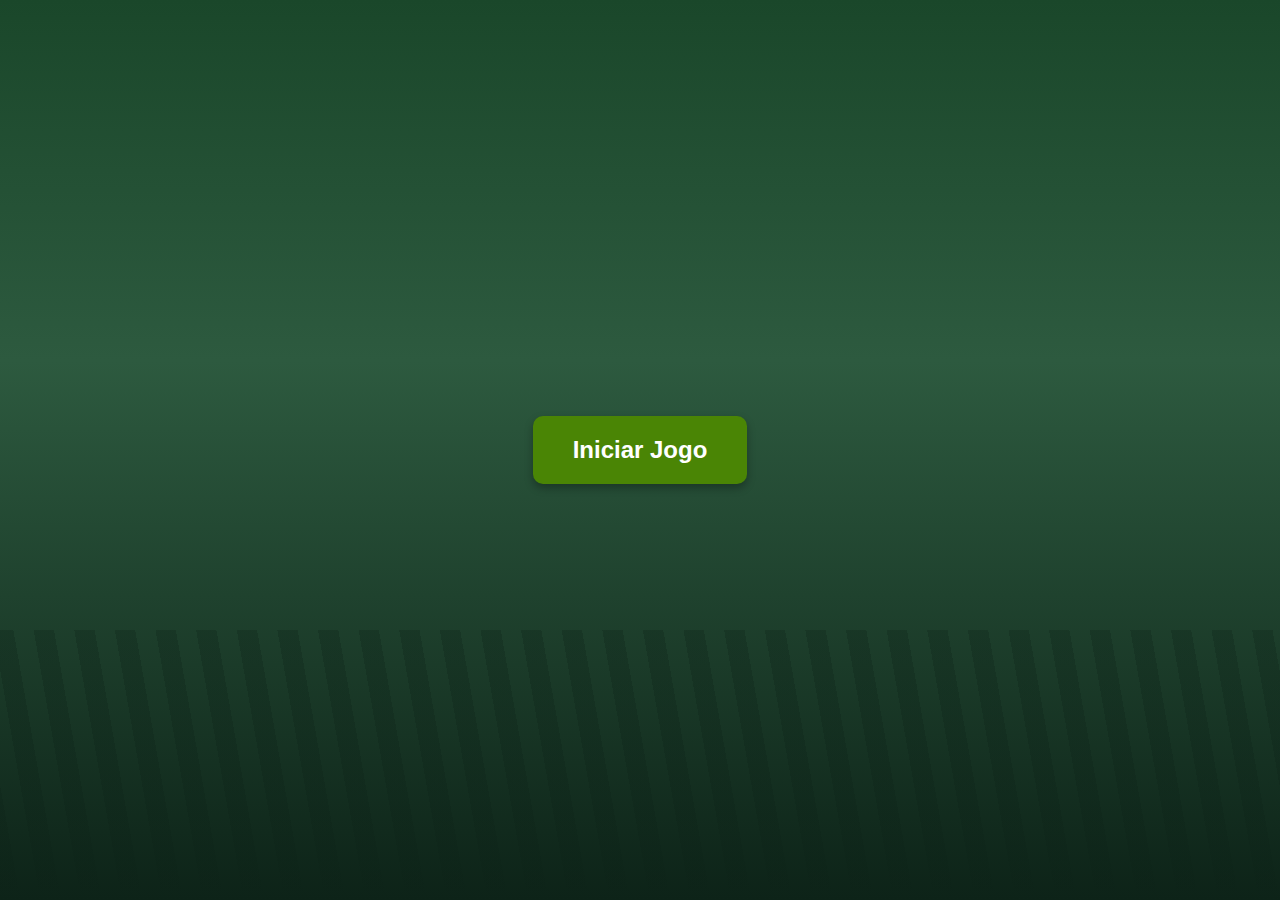
==== index.html @ c2822ecc "feat: init project" ====
<!DOCTYPE html>
<html lang="pt-BR">
  <head>
    <meta charset="UTF-8" />
    <meta name="viewport" content="width=device-width, initial-scale=1.0" />
    <title>RPG Game - Seleção de Personagens</title>
    <link rel="stylesheet" href="styles.css" />
  </head>
  <body>
    <div class="game-container">
      <button id="startButton" class="start-button">Iniciar Jogo</button>

      <div id="characterSelection" class="character-selection">
        <h1 class="selection-title">Escolha Seus Heróis</h1>

        <!-- Grid de personagens -->
        <div id="allCharacters" class="characters-grid">
          <!-- Cards serão adicionados dinamicamente -->
        </div>

        <!-- Barra de seleção do time -->
        <div class="team-selection">
          <div id="selectedTeam" class="selected-team">
            <!-- Slots serão criados dinamicamente -->
          </div>
          <button id="confirmTeam" class="confirm-team" disabled>
            Confirmar Time
          </button>
        </div>
      </div>
    </div>
    <script src="game.js"></script>
  </body>
</html>
---- styles.css ----
* {
  margin: 0;
  padding: 0;
  box-sizing: border-box;
}

body {
  width: 100vw;
  height: 100vh;
  overflow: hidden;
  font-family: "Arial", sans-serif;
}

.game-container {
  width: 100%;
  height: 100%;
  background: linear-gradient(180deg, #1a472a 0%, #2d5a3f 40%, #0d2318 100%);
  position: relative;
  display: flex;
  justify-content: center;
  align-items: center;
}

/* Adiciona elementos decorativos da floresta usando pseudo-elementos */
.game-container::before {
  content: "";
  position: absolute;
  bottom: 0;
  left: 0;
  right: 0;
  height: 30%;
  background: repeating-linear-gradient(
    80deg,
    #0d2318 0px,
    #0d2318 20px,
    transparent 20px,
    transparent 40px
  );
  opacity: 0.3;
}

.start-button {
  padding: 20px 40px;
  font-size: 24px;
  font-weight: bold;
  color: #ffffff;
  background-color: #4a8505;
  border: none;
  border-radius: 10px;
  cursor: pointer;
  box-shadow: 0 4px 8px rgba(0, 0, 0, 0.3);
  transition: transform 0.2s, box-shadow 0.2s;
  z-index: 1;
}

.start-button:hover {
  transform: translateY(-2px);
  box-shadow: 0 6px 12px rgba(0, 0, 0, 0.4);
  background-color: #5aa006;
}

.start-button:active {
  transform: translateY(1px);
  box-shadow: 0 2px 4px rgba(0, 0, 0, 0.2);
}

/* Character Selection Screen */
.character-selection {
  display: none;
  position: absolute;
  top: 0;
  left: 0;
  width: 100%;
  height: 100%;
  background: rgba(0, 0, 0, 0.9);
  color: white;
  padding: 20px;
  padding-bottom: 200px;
  overflow-y: auto;
  z-index: 100;
}

.character-selection.active {
  display: block;
}

.selection-title {
  text-align: center;
  font-size: 2em;
  margin-bottom: 20px;
  color: #ffd700;
}

.class-category,
.category-title,
.characters-container {
  display: none;
}

.characters-grid {
  display: grid;
  grid-template-columns: repeat(auto-fill, minmax(300px, 1fr));
  gap: 25px;
  padding: 15px;
  margin: 0 auto;
  max-width: 1600px;
  position: relative;
  z-index: 101;
  padding-bottom: 180px; /* Espaço para a barra de time */
}

.character-card {
  background: rgba(255, 255, 255, 0.1);
  border-radius: 15px;
  padding: 20px;
  cursor: pointer;
  transition: all 0.3s ease;
  display: flex;
  flex-direction: column;
  gap: 12px;
  min-height: 500px;
  height: auto;
  aspect-ratio: auto;
  position: relative;
  overflow: visible;
  z-index: 101;
}

.character-card::before {
  content: "";
  position: absolute;
  top: 0;
  left: 0;
  right: 0;
  bottom: 0;
  background: radial-gradient(
    circle at center,
    transparent 0%,
    rgba(0, 0, 0, 0.3) 100%
  );
  pointer-events: none;
}

.character-card:hover {
  background: rgba(255, 255, 255, 0.15);
  transform: translateY(-5px) scale(1.02);
  box-shadow: 0 5px 15px rgba(0, 0, 0, 0.3);
}

.character-card.selected {
  border: 3px solid #ffd700;
  background: rgba(255, 215, 0, 0.15);
  transform: scale(1.02);
}

.character-name {
  font-size: 1.4em;
  margin: 0;
  color: #ffd700;
  text-align: center;
  text-shadow: 0 2px 4px rgba(0, 0, 0, 0.5);
}

.character-emoji {
  font-size: 2.5em;
  margin: 0;
  text-align: center;
  text-shadow: 0 2px 4px rgba(0, 0, 0, 0.5);
}

.character-description {
  font-size: 0.9em;
  color: #ccc;
  margin: 0;
  text-align: center;
  border-bottom: 1px solid rgba(255, 215, 0, 0.3);
  padding-bottom: 10px;
  flex-shrink: 0;
}

.character-stats {
  font-size: 0.9em;
  color: #98fb98;
  background: rgba(0, 0, 0, 0.3);
  padding: 15px;
  border-radius: 10px;
  display: flex;
  flex-direction: column;
  gap: 8px;
  flex-shrink: 0;
  position: relative;
  z-index: 1;
}

.stat-row {
  display: flex;
  align-items: center;
  gap: 10px;
}

.stat-icon {
  width: 24px;
  text-align: center;
  color: #ffd700;
  font-size: 1.1em;
}

.stat-bar-container {
  flex-grow: 1;
  height: 14px;
  background: rgba(0, 0, 0, 0.4);
  border-radius: 7px;
  overflow: hidden;
  position: relative;
  border: 1px solid rgba(255, 255, 255, 0.1);
}

.stat-bar {
  height: 100%;
  border-radius: 6px;
  transition: width 0.3s ease;
}

.stat-value {
  position: absolute;
  right: 4px;
  top: 50%;
  transform: translateY(-50%);
  font-size: 0.8em;
  color: white;
  text-shadow: 1px 1px 1px rgba(0, 0, 0, 0.5);
}

.hp-bar {
  background: linear-gradient(to right, #ff4444, #ff6b6b);
}

.mana-bar {
  background: linear-gradient(to right, #4444ff, #6b6bff);
}

.attack-bar {
  background: linear-gradient(to right, #ff8800, #ffaa00);
}

.defense-bar {
  background: linear-gradient(to right, #44ff44, #6bff6b);
}

.character-abilities {
  font-size: 0.85em;
  color: #87ceeb;
  background: rgba(0, 0, 0, 0.3);
  padding: 12px;
  border-radius: 10px;
  margin-top: auto;
  flex-shrink: 0;
}

.character-abilities strong {
  color: #ffd700;
  display: block;
  margin-bottom: 4px;
}

.character-abilities div {
  margin-bottom: 8px;
  line-height: 1.4;
}

.team-selection {
  position: fixed;
  bottom: 0;
  left: 0;
  width: 100%;
  background: linear-gradient(
    to bottom,
    transparent,
    rgba(0, 0, 0, 0.95) 10%,
    rgba(0, 0, 0, 0.98)
  );
  padding: 20px;
  border-top: 2px solid #ffd700;
  display: flex;
  flex-direction: column;
  align-items: center;
  gap: 15px;
  z-index: 1000;
  min-height: 180px;
}

.selected-team {
  display: flex;
  gap: 15px;
  margin-bottom: 10px;
  justify-content: center;
  flex-wrap: wrap;
  max-width: 800px;
  position: relative;
  z-index: 1001;
}

.team-slot {
  width: 80px;
  height: 80px;
  border: 2px dashed #ffd700;
  border-radius: 10px;
  display: flex;
  align-items: center;
  justify-content: center;
  background: rgba(255, 255, 255, 0.1);
  position: relative;
  transition: all 0.3s ease;
  z-index: 1002;
}

.team-slot.filled {
  border-style: solid;
  background: rgba(255, 215, 0, 0.15);
}

.team-slot .character-emoji {
  font-size: 2em;
  margin: 0;
}

.team-slot .remove-character {
  position: absolute;
  top: -8px;
  right: -8px;
  width: 20px;
  height: 20px;
  background: #ff4444;
  border: none;
  border-radius: 50%;
  color: white;
  font-size: 12px;
  display: flex;
  align-items: center;
  justify-content: center;
  cursor: pointer;
  opacity: 0;
  transition: opacity 0.3s ease;
  z-index: 1003;
}

.team-slot:hover .remove-character {
  opacity: 1;
}

.team-slot .slot-number {
  position: absolute;
  bottom: 5px;
  right: 5px;
  font-size: 12px;
  color: #ffd700;
}

.confirm-team {
  padding: 12px 30px;
  background: #4a8505;
  color: white;
  border: none;
  border-radius: 8px;
  cursor: pointer;
  font-size: 1.2em;
  transition: all 0.3s ease;
  font-weight: bold;
  text-transform: uppercase;
  letter-spacing: 1px;
  box-shadow: 0 4px 8px rgba(0, 0, 0, 0.2);
  position: relative;
  z-index: 1001;
}

.confirm-team:hover {
  background: #5aa006;
  transform: translateY(-2px);
  box-shadow: 0 6px 12px rgba(0, 0, 0, 0.3);
}

.confirm-team:disabled {
  background: #666;
  cursor: not-allowed;
  transform: none;
  box-shadow: none;
}

/* Estilos para o tooltip */
.tooltip {
  position: relative;
  display: inline-block;
  cursor: help;
  z-index: 10;
}

.tooltip .tooltip-text {
  visibility: hidden;
  width: 200px;
  background-color: rgba(0, 0, 0, 0.9);
  color: #fff;
  text-align: center;
  border-radius: 6px;
  padding: 8px;
  position: absolute;
  z-index: 20;
  bottom: 125%;
  left: 50%;
  transform: translateX(-50%);
  opacity: 0;
  transition: opacity 0.3s;
  font-size: 14px;
  white-space: normal;
  box-shadow: 0 2px 5px rgba(0, 0, 0, 0.2);
  pointer-events: none;
}

.tooltip .tooltip-text::after {
  content: "";
  position: absolute;
  top: 100%;
  left: 50%;
  margin-left: -5px;
  border-width: 5px;
  border-style: solid;
  border-color: rgba(0, 0, 0, 0.9) transparent transparent transparent;
  pointer-events: none;
}

.tooltip:hover .tooltip-text {
  visibility: visible;
  opacity: 1;
}
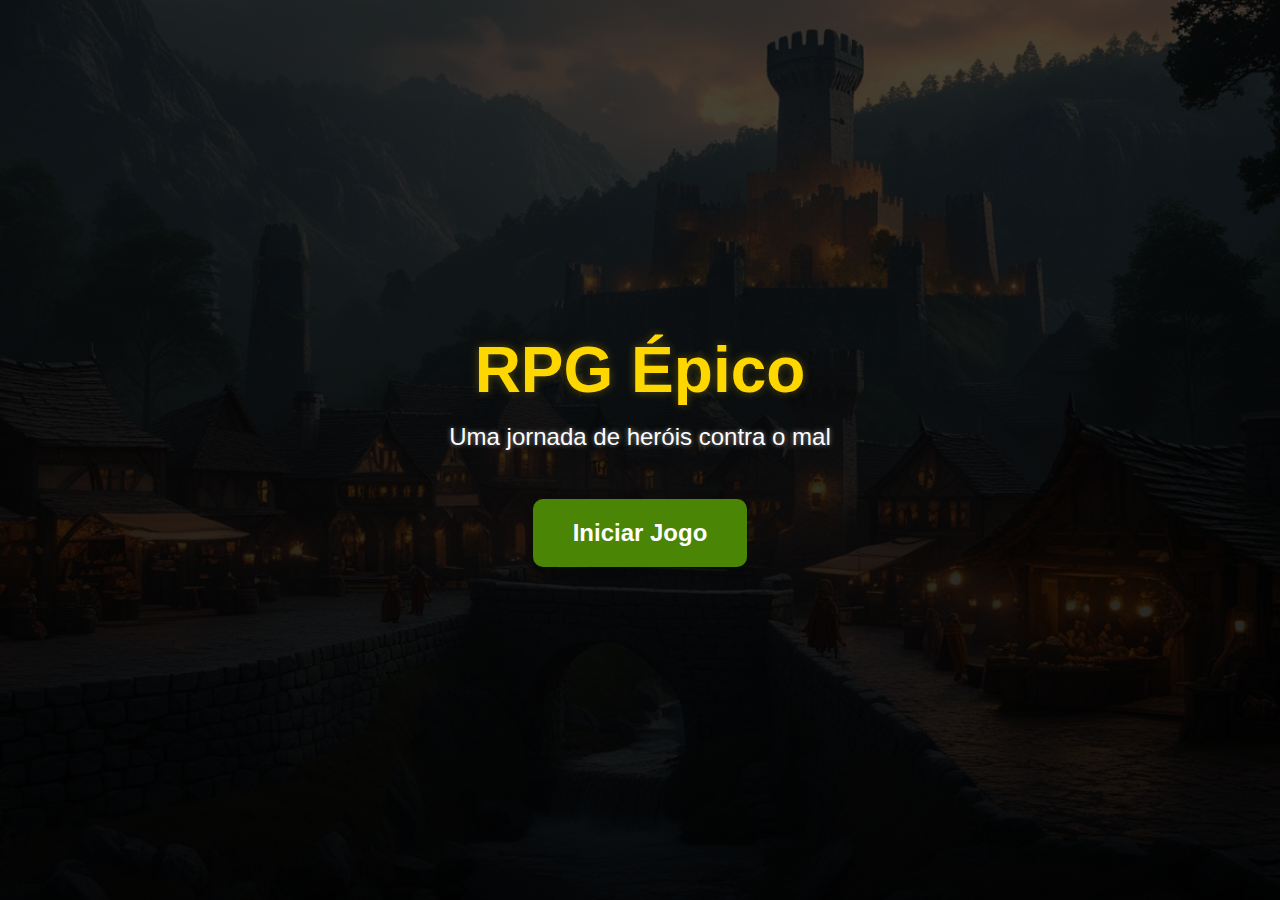
==== commit cfa6fe76: "feat: Implement scene management system with dynamic transitions" ====
--- a/index.html
+++ b/index.html
@@ -3,32 +3,100 @@
   <head>
     <meta charset="UTF-8" />
     <meta name="viewport" content="width=device-width, initial-scale=1.0" />
-    <title>RPG Game - Seleção de Personagens</title>
+    <title>RPG Game - Aventura Épica</title>
     <link rel="stylesheet" href="styles.css" />
   </head>
   <body>
     <div class="game-container">
-      <button id="startButton" class="start-button">Iniciar Jogo</button>
-
-      <div id="characterSelection" class="character-selection">
-        <h1 class="selection-title">Escolha Seus Heróis</h1>
-
-        <!-- Grid de personagens -->
-        <div id="allCharacters" class="characters-grid">
-          <!-- Cards serão adicionados dinamicamente -->
+      <!-- Sistema de Cenas -->
+      <div id="sceneManager" class="scene-manager">
+        <!-- Cena Inicial -->
+        <div id="titleScene" class="scene active" data-scene="title">
+          <div class="title-content">
+            <h1 class="game-title">RPG Épico</h1>
+            <p class="game-subtitle">Uma jornada de heróis contra o mal</p>
+            <button id="startButton" class="start-button">Iniciar Jogo</button>
+          </div>
         </div>
 
-        <!-- Barra de seleção do time -->
-        <div class="team-selection">
-          <div id="selectedTeam" class="selected-team">
-            <!-- Slots serão criados dinamicamente -->
+        <!-- Cena de Seleção de Personagens -->
+        <div
+          id="characterSelectionScene"
+          class="scene"
+          data-scene="characterSelection"
+        >
+          <div class="character-selection">
+            <h1 class="selection-title">Escolha Seus Heróis</h1>
+
+            <div id="allCharacters" class="characters-grid">
+              <!-- Cards serão adicionados dinamicamente -->
+            </div>
+
+            <div class="team-selection">
+              <div id="selectedTeam" class="selected-team">
+                <!-- Slots serão criados dinamicamente -->
+              </div>
+              <button id="confirmTeam" class="confirm-team" disabled>
+                Confirmar Time
+              </button>
+            </div>
           </div>
-          <button id="confirmTeam" class="confirm-team" disabled>
-            Confirmar Time
-          </button>
+        </div>
+
+        <!-- Cena de Batalha -->
+        <div id="battleScene" class="scene" data-scene="battle">
+          <div class="game-screen">
+            <div class="game-header">
+              <h2>Batalha RPG</h2>
+              <div class="turn-info">
+                Turno: <span id="turnCounter">1</span>
+              </div>
+            </div>
+
+            <div class="battle-area">
+              <div class="team-area player-team">
+                <!-- Personagens do jogador serão adicionados aqui -->
+              </div>
+
+              <div class="battle-divider">
+                <div class="versus-text">VS</div>
+              </div>
+
+              <div class="team-area enemy-team">
+                <!-- Inimigos serão adicionados aqui -->
+              </div>
+            </div>
+
+            <div class="action-area">
+              <div class="character-info">
+                <!-- Informações do personagem selecionado -->
+              </div>
+              <div class="action-buttons">
+                <button id="attackButton" class="action-button">Atacar</button>
+                <button id="skillButton" class="action-button">
+                  Usar Habilidade
+                </button>
+                <button id="passButton" class="action-button">Passar</button>
+              </div>
+            </div>
+          </div>
+        </div>
+
+        <!-- Cena de Fim de Jogo -->
+        <div id="gameOverScene" class="scene" data-scene="gameOver">
+          <div class="game-over">
+            <h2 id="gameResultMessage">Resultado do Jogo</h2>
+            <button id="restartButton" class="restart-button">
+              Jogar Novamente
+            </button>
+          </div>
         </div>
       </div>
     </div>
+
+    <!-- Scripts -->
+    <script src="scenes.js"></script>
+    <script src="debug.js"></script>
     <script src="game.js"></script>
   </body>
 </html>
--- a/styles.css
+++ b/styles.css
@@ -1,7 +1,82 @@
+:root {
+  --primary-color: #4a90e2;
+  --primary-hover: #357abd;
+  --primary-dark: #1a1a2e;
+  --primary-medium: #16213e;
+  --primary-darker: #0f172a;
+  --text-primary: #ffffff;
+  --text-gold: #ffd700;
+  --bg-darker: #0a0a1a;
+  --bg-primary: #1a1a2e;
+  --bg-highlight: #2a2a4e;
+  --border-gold: #ffd700;
+  --glow-gold: rgba(255, 215, 0, 0.3);
+  --shadow-normal: rgba(0, 0, 0, 0.2);
+  --shadow-hover: rgba(0, 0, 0, 0.3);
+  --shadow-active: rgba(0, 0, 0, 0.1);
+}
+
 * {
   margin: 0;
   padding: 0;
   box-sizing: border-box;
+}
+
+/* Scene Management System */
+.scene-manager {
+  width: 100%;
+  height: 100%;
+  position: relative;
+}
+
+.scene {
+  width: 100%;
+  height: 100%;
+  position: absolute;
+  top: 0;
+  left: 0;
+  opacity: 0;
+  visibility: hidden;
+  transition: opacity 0.6s ease-in-out, visibility 0.6s ease-in-out;
+}
+
+.scene.active {
+  opacity: 1;
+  visibility: visible;
+}
+
+.scene.fade-out {
+  opacity: 0;
+  visibility: hidden;
+}
+
+.scene.fade-in {
+  opacity: 1;
+  visibility: visible;
+}
+
+/* Title Scene */
+.title-content {
+  position: absolute;
+  top: 50%;
+  left: 50%;
+  transform: translate(-50%, -50%);
+  text-align: center;
+  color: #fff;
+}
+
+.game-title {
+  font-size: 4em;
+  margin-bottom: 0.5em;
+  color: #ffd700;
+  text-shadow: 0 0 10px rgba(255, 215, 0, 0.5);
+}
+
+.game-subtitle {
+  font-size: 1.5em;
+  margin-bottom: 2em;
+  color: #fff;
+  text-shadow: 0 0 5px rgba(255, 255, 255, 0.5);
 }
 
 body {
@@ -14,54 +89,36 @@
 .game-container {
   width: 100%;
   height: 100%;
-  background: linear-gradient(180deg, #1a472a 0%, #2d5a3f 40%, #0d2318 100%);
+  background: var(--bg-darker);
   position: relative;
   display: flex;
   justify-content: center;
   align-items: center;
-}
-
-/* Adiciona elementos decorativos da floresta usando pseudo-elementos */
-.game-container::before {
-  content: "";
-  position: absolute;
-  bottom: 0;
-  left: 0;
-  right: 0;
-  height: 30%;
-  background: repeating-linear-gradient(
-    80deg,
-    #0d2318 0px,
-    #0d2318 20px,
-    transparent 20px,
-    transparent 40px
-  );
-  opacity: 0.3;
 }
 
 .start-button {
   padding: 20px 40px;
   font-size: 24px;
   font-weight: bold;
-  color: #ffffff;
-  background-color: #4a8505;
+  color: var(--text-primary);
+  background-color: var(--primary-color);
   border: none;
   border-radius: 10px;
   cursor: pointer;
-  box-shadow: 0 4px 8px rgba(0, 0, 0, 0.3);
+  box-shadow: 0 4px 8px var(--shadow-normal);
   transition: transform 0.2s, box-shadow 0.2s;
   z-index: 1;
 }
 
 .start-button:hover {
   transform: translateY(-2px);
-  box-shadow: 0 6px 12px rgba(0, 0, 0, 0.4);
-  background-color: #5aa006;
+  box-shadow: 0 6px 12px var(--shadow-hover);
+  background-color: var(--primary-hover);
 }
 
 .start-button:active {
   transform: translateY(1px);
-  box-shadow: 0 2px 4px rgba(0, 0, 0, 0.2);
+  box-shadow: 0 2px 4px var(--shadow-active);
 }
 
 /* Character Selection Screen */
@@ -72,8 +129,8 @@
   left: 0;
   width: 100%;
   height: 100%;
-  background: rgba(0, 0, 0, 0.9);
-  color: white;
+  background: var(--bg-darker);
+  color: var(--text-primary);
   padding: 20px;
   padding-bottom: 200px;
   overflow-y: auto;
@@ -88,7 +145,7 @@
   text-align: center;
   font-size: 2em;
   margin-bottom: 20px;
-  color: #ffd700;
+  color: var(--text-gold);
 }
 
 .class-category,
@@ -110,7 +167,7 @@
 }
 
 .character-card {
-  background: rgba(255, 255, 255, 0.1);
+  background: var(--bg-card);
   border-radius: 15px;
   padding: 20px;
   cursor: pointer;
@@ -144,11 +201,11 @@
 .character-card:hover {
   background: rgba(255, 255, 255, 0.15);
   transform: translateY(-5px) scale(1.02);
-  box-shadow: 0 5px 15px rgba(0, 0, 0, 0.3);
+  box-shadow: 0 5px 15px var(--shadow-normal);
 }
 
 .character-card.selected {
-  border: 3px solid #ffd700;
+  border: 3px solid var(--border-gold);
   background: rgba(255, 215, 0, 0.15);
   transform: scale(1.02);
 }
@@ -156,21 +213,24 @@
 .character-name {
   font-size: 1.4em;
   margin: 0;
-  color: #ffd700;
+  color: var(--text-gold);
   text-align: center;
-  text-shadow: 0 2px 4px rgba(0, 0, 0, 0.5);
+  text-shadow: 0 2px 4px var(--shadow-text);
 }
 
 .character-emoji {
-  font-size: 2.5em;
+  font-size: 1.8em;
   margin: 0;
   text-align: center;
-  text-shadow: 0 2px 4px rgba(0, 0, 0, 0.5);
+  text-shadow: 0 2px 4px var(--shadow-text);
+  position: absolute;
+  top: 5px;
+  right: 5px;
 }
 
 .character-description {
   font-size: 0.9em;
-  color: #ccc;
+  color: var(--text-secondary);
   margin: 0;
   text-align: center;
   border-bottom: 1px solid rgba(255, 215, 0, 0.3);
@@ -180,8 +240,8 @@
 
 .character-stats {
   font-size: 0.9em;
-  color: #98fb98;
-  background: rgba(0, 0, 0, 0.3);
+  color: var(--text-success);
+  background: var(--bg-overlay);
   padding: 15px;
   border-radius: 10px;
   display: flex;
@@ -190,6 +250,7 @@
   flex-shrink: 0;
   position: relative;
   z-index: 1;
+  border: 1px solid var(--border-light);
 }
 
 .stat-row {
@@ -199,26 +260,28 @@
 }
 
 .stat-icon {
-  width: 24px;
+  width: 20px;
   text-align: center;
-  color: #ffd700;
-  font-size: 1.1em;
+  color: var(--text-gold);
+  font-size: 0.9em;
 }
 
 .stat-bar-container {
   flex-grow: 1;
   height: 14px;
-  background: rgba(0, 0, 0, 0.4);
+  background: var(--bg-dark);
   border-radius: 7px;
   overflow: hidden;
   position: relative;
-  border: 1px solid rgba(255, 255, 255, 0.1);
+  border: 1px solid var(--border-light);
 }
 
 .stat-bar {
   height: 100%;
+  min-height: 14px;
   border-radius: 6px;
   transition: width 0.3s ease;
+  position: relative;
 }
 
 .stat-value {
@@ -227,29 +290,35 @@
   top: 50%;
   transform: translateY(-50%);
   font-size: 0.8em;
-  color: white;
-  text-shadow: 1px 1px 1px rgba(0, 0, 0, 0.5);
+  color: var(--text-primary);
+  text-shadow: 1px 1px 1px var(--shadow-text);
 }
 
 .hp-bar {
-  background: linear-gradient(to right, #ff4444, #ff6b6b);
+  background: var(--hp-color);
+  box-shadow: 0 0 5px var(--hp-color);
 }
 
 .mana-bar {
-  background: linear-gradient(to right, #4444ff, #6b6bff);
+  background: var(--mana-color);
+  box-shadow: 0 0 5px var(--mana-color);
 }
 
 .attack-bar {
-  background: linear-gradient(to right, #ff8800, #ffaa00);
+  background: var(--attack-color);
 }
 
 .defense-bar {
-  background: linear-gradient(to right, #44ff44, #6bff6b);
+  background: var(--defense-color);
+}
+
+.stat-bar::after {
+  display: none;
 }
 
 .character-abilities {
   font-size: 0.85em;
-  color: #87ceeb;
+  color: var(--text-info);
   background: rgba(0, 0, 0, 0.3);
   padding: 12px;
   border-radius: 10px;
@@ -258,7 +327,7 @@
 }
 
 .character-abilities strong {
-  color: #ffd700;
+  color: var(--text-gold);
   display: block;
   margin-bottom: 4px;
 }
@@ -280,7 +349,7 @@
     rgba(0, 0, 0, 0.98)
   );
   padding: 20px;
-  border-top: 2px solid #ffd700;
+  border-top: 2px solid var(--border-gold);
   display: flex;
   flex-direction: column;
   align-items: center;
@@ -303,12 +372,12 @@
 .team-slot {
   width: 80px;
   height: 80px;
-  border: 2px dashed #ffd700;
+  border: 2px dashed var(--border-gold);
   border-radius: 10px;
   display: flex;
   align-items: center;
   justify-content: center;
-  background: rgba(255, 255, 255, 0.1);
+  background: var(--bg-card);
   position: relative;
   transition: all 0.3s ease;
   z-index: 1002;
@@ -316,7 +385,7 @@
 
 .team-slot.filled {
   border-style: solid;
-  background: rgba(255, 215, 0, 0.15);
+  background: var(--bg-warning);
 }
 
 .team-slot .character-emoji {
@@ -330,7 +399,7 @@
   right: -8px;
   width: 20px;
   height: 20px;
-  background: #ff4444;
+  background: var(--danger-color);
   border: none;
   border-radius: 50%;
   color: white;
@@ -353,13 +422,28 @@
   bottom: 5px;
   right: 5px;
   font-size: 12px;
-  color: #ffd700;
+  color: var(--text-gold);
+}
+
+.team-slot .character-profile-image {
+  width: 60px;
+  height: 60px;
+  border-radius: 50%;
+  object-fit: cover;
+  border: 2px solid var(--border-gold);
+  box-shadow: 0 0 8px var(--shadow-glow);
+  margin: 0;
+  transition: transform 0.2s ease;
+}
+
+.team-slot:hover .character-profile-image {
+  transform: scale(1.1);
 }
 
 .confirm-team {
   padding: 12px 30px;
-  background: #4a8505;
-  color: white;
+  background: var(--primary-color);
+  color: var(--text-primary);
   border: none;
   border-radius: 8px;
   cursor: pointer;
@@ -368,19 +452,19 @@
   font-weight: bold;
   text-transform: uppercase;
   letter-spacing: 1px;
-  box-shadow: 0 4px 8px rgba(0, 0, 0, 0.2);
+  box-shadow: 0 4px 8px var(--shadow-normal);
   position: relative;
   z-index: 1001;
 }
 
 .confirm-team:hover {
-  background: #5aa006;
+  background: var(--primary-hover);
   transform: translateY(-2px);
-  box-shadow: 0 6px 12px rgba(0, 0, 0, 0.3);
+  box-shadow: 0 6px 12px var(--shadow-hover);
 }
 
 .confirm-team:disabled {
-  background: #666;
+  background: var(--disabled-color);
   cursor: not-allowed;
   transform: none;
   box-shadow: none;
@@ -397,8 +481,8 @@
 .tooltip .tooltip-text {
   visibility: hidden;
   width: 200px;
-  background-color: rgba(0, 0, 0, 0.9);
-  color: #fff;
+  background-color: var(--bg-darker);
+  color: var(--text-primary);
   text-align: center;
   border-radius: 6px;
   padding: 8px;
@@ -411,7 +495,7 @@
   transition: opacity 0.3s;
   font-size: 14px;
   white-space: normal;
-  box-shadow: 0 2px 5px rgba(0, 0, 0, 0.2);
+  box-shadow: 0 2px 5px var(--shadow-normal);
   pointer-events: none;
 }
 
@@ -423,7 +507,7 @@
   margin-left: -5px;
   border-width: 5px;
   border-style: solid;
-  border-color: rgba(0, 0, 0, 0.9) transparent transparent transparent;
+  border-color: var(--bg-darker) transparent transparent transparent;
   pointer-events: none;
 }
 
@@ -431,3 +515,1253 @@
   visibility: visible;
   opacity: 1;
 }
+
+/* Tela do Jogo */
+.game-screen {
+  display: none;
+  position: absolute;
+  top: 0;
+  left: 0;
+  width: 100%;
+  height: 100%;
+  background: var(--bg-darker);
+  color: var(--text-primary);
+  padding: 20px;
+  overflow-y: auto;
+  padding-bottom: 100px;
+  overflow: visible !important;
+}
+
+.game-screen.active {
+  display: flex;
+  flex-direction: column;
+  height: 100%;
+}
+
+.game-header {
+  display: flex;
+  justify-content: space-between;
+  align-items: center;
+  padding: 10px 20px;
+  background: var(--bg-overlay);
+  border-bottom: 2px solid var(--border-gold);
+}
+
+.game-header h2 {
+  color: var(--text-gold);
+  font-size: 1.8em;
+  margin: 0;
+}
+
+.turn-info {
+  font-size: 1.2em;
+  color: var(--text-success);
+}
+
+/* Adiciona uma camada de sobreposição escura para melhor contraste */
+.battle-area::before {
+  content: "";
+  position: absolute;
+  top: 0;
+  left: 0;
+  right: 0;
+  bottom: 0;
+  background: rgba(0, 0, 0, 0.4);
+  border-radius: 20px;
+  pointer-events: none;
+}
+
+/* Garante que o conteúdo fique acima do background */
+.team-area {
+  position: relative;
+  z-index: 2;
+  backdrop-filter: blur(1px);
+}
+
+.team-area:first-child {
+  display: flex;
+  grid-row: 3;
+  backdrop-filter: blur(1px);
+  flex-direction: row;
+  gap: 16px;
+  justify-content: center;
+}
+
+.team-area:last-child {
+  grid-row: 1;
+  display: flex;
+  backdrop-filter: blur(1px);
+  flex-direction: row;
+  gap: 16px;
+  justify-content: center;
+}
+
+.battle-divider {
+  display: flex;
+  flex-direction: column;
+  align-items: center;
+  margin: 15px 0;
+  transform: rotate(180deg);
+}
+
+.versus-text {
+  font-size: 3em;
+  color: var(--text-gold);
+  font-weight: bold;
+  text-shadow: 0 0 10px var(--shadow-glow);
+  margin: 10px 0;
+  position: relative;
+  transform: rotate(180deg);
+}
+
+.action-area {
+  position: fixed;
+  bottom: 0;
+  left: 0;
+  width: 100%;
+  padding: 15px;
+  background: var(--bg-darker);
+  border-top: 2px solid var(--border-gold);
+  display: flex;
+  justify-content: space-between;
+  align-items: center;
+  z-index: 1001;
+  height: auto;
+  min-height: 80px;
+  padding: 15px 30px;
+}
+
+.action-buttons {
+  display: flex;
+  gap: 15px;
+  padding: 10px;
+}
+
+.abilities-display {
+  flex-grow: 1;
+  margin-right: 20px;
+  color: white;
+  font-size: 0.9em;
+  display: flex;
+  flex-direction: column;
+  gap: 8px;
+  max-width: 600px;
+}
+
+.ability-item {
+  background: var(--bg-card);
+  padding: 8px 12px;
+  border-radius: 6px;
+  border-left: 3px solid;
+}
+
+.ability-item.passive {
+  border-color: var(--text-success);
+}
+
+.ability-item.active {
+  border-color: var(--danger-color);
+}
+
+.ability-item strong {
+  color: var(--text-gold);
+  margin-right: 8px;
+}
+
+.action-button {
+  padding: 12px 30px;
+  font-size: 1.1em;
+  color: var(--text-primary);
+  background: var(--primary-color);
+  border: none;
+  border-radius: 8px;
+  cursor: pointer;
+  transition: all 0.3s ease;
+  min-width: 120px;
+}
+
+.action-button:hover {
+  background: var(--primary-hover);
+  transform: translateY(-2px);
+}
+
+.action-button:disabled {
+  background: #666;
+  cursor: not-allowed;
+  transform: none;
+}
+
+/* Estilos para os personagens na batalha */
+.battle-character {
+  height: fit-content;
+  position: relative;
+  width: 200px;
+  background: linear-gradient(
+    to bottom,
+    var(--bg-darker) 0%,
+    rgb(61 56 120 / 89%) 100%
+  );
+  border-radius: 15px;
+  padding: 15px;
+  display: flex;
+  flex-direction: column;
+  align-items: center;
+  gap: 10px;
+  box-shadow: 0 4px 8px var(--shadow-normal);
+  transition: all 0.3s ease;
+  overflow: visible;
+  margin-bottom: 25px;
+  border: 1px solid var(--border-light);
+}
+
+/* Ajustes específicos para o chefe */
+.battle-character.boss {
+  width: 220px;
+  min-height: 280px;
+  padding: 12px;
+  background: linear-gradient(
+    to bottom,
+    var(--primary-darker) 100%,
+    var(--bg-danger) 100%
+  );
+  border: 2px solid var(--border-danger);
+  box-shadow: 0 0 20px var(--shadow-danger);
+  display: flex;
+  flex-direction: column;
+  margin-bottom: 30px;
+}
+
+/* Estilo para o personagem ativo */
+.battle-character.active {
+  border: 2px solid var(--border-gold);
+  box-shadow: 0 0 20px var(--shadow-glow);
+  transform: scale(1.05);
+  z-index: 4;
+  background: linear-gradient(
+    to bottom,
+    var(--bg-darker) 0%,
+    rgba(4, 92, 29, 0.89) 100%
+  );
+}
+
+/* Ajuste para o boss quando ativo */
+.battle-character.boss.active {
+  border: 2px solid var(--border-gold);
+  box-shadow: 0 0 25px var(--shadow-glow);
+  background: linear-gradient(
+    to bottom,
+    var(--primary-darker) 100%,
+    var(--bg-danger) 100%
+  );
+}
+
+.battle-character .character-stats {
+  padding: 8px;
+  gap: 6px;
+  width: 100%;
+  display: flex;
+  flex-direction: column;
+  background: var(--bg-darker);
+  border-radius: 12px;
+  position: relative;
+  z-index: 1;
+  border: 1px solid var(--border-light);
+}
+
+.battle-character.boss .character-stats {
+  background: var(--primary-darker);
+  border-color: var(--border-danger);
+}
+
+.battle-character .character-emoji {
+  font-size: 1.4em;
+  margin: 0;
+  position: absolute;
+  top: 5px;
+  right: 5px;
+  z-index: 2;
+}
+
+.battle-character .character-name {
+  font-size: 0.9em;
+  min-height: 2em;
+  margin-bottom: 3px;
+  position: relative;
+  z-index: 1;
+  text-shadow: 0 2px 4px var(--shadow-text);
+  width: 100%;
+  white-space: normal;
+  overflow: visible;
+  word-wrap: break-word;
+  display: -webkit-box;
+  -webkit-line-clamp: 2;
+  -webkit-box-orient: vertical;
+  line-height: 1.2;
+  padding: 0 5px;
+}
+
+.battle-character .stat-row {
+  height: 20px;
+}
+
+.battle-character .stat-bar-container {
+  height: 14px;
+  background: var(--bg-darker);
+  border: 1px solid var(--border-light);
+}
+
+.battle-character .stat-bar {
+  height: 100%;
+  min-height: 14px;
+  border-radius: 6px;
+  transition: width 0.3s ease;
+}
+
+.battle-character .stat-bar::after {
+  display: none;
+}
+
+.battle-character .stat-value {
+  position: absolute;
+  right: 6px;
+  top: 50%;
+  transform: translateY(-50%);
+  font-size: 0.85em;
+  color: var(--text-primary);
+  text-shadow: 1px 1px 2px var(--shadow-text);
+  z-index: 2;
+  font-weight: bold;
+}
+
+/* Barras de status específicas */
+.battle-character .hp-bar {
+  background: var(--hp-color);
+  box-shadow: 0 0 5px var(--hp-color);
+  width: 100%;
+  height: 14px;
+}
+
+.battle-character .mana-bar {
+  background: var(--mana-color);
+  box-shadow: 0 0 5px var(--mana-color);
+  width: 100%;
+  height: 14px;
+}
+
+.battle-character .attack-bar {
+  background: var(--attack-color);
+}
+
+.battle-character .defense-bar {
+  background: var(--defense-color);
+}
+
+.boss-emoji {
+  font-size: 1.8em !important;
+  margin: 0 !important;
+  position: absolute;
+  top: 5px;
+  right: 5px;
+}
+
+.boss-name {
+  font-size: 1.1em !important;
+  min-height: 2.2em;
+  margin-bottom: 8px;
+}
+
+.boss-description {
+  font-size: 0.9em;
+  padding: 0 10px;
+  margin: 8px 0;
+  line-height: 1.3;
+  color: var(--text-danger);
+  text-align: center;
+}
+
+.game-over {
+  position: absolute;
+  top: 50%;
+  left: 50%;
+  transform: translate(-50%, -50%);
+  text-align: center;
+  color: var(--text-primary);
+  background: var(--bg-darker);
+  padding: 40px;
+  border-radius: 20px;
+  border: 2px solid var(--border-gold);
+}
+
+.game-over h2 {
+  font-size: 2em;
+  margin-bottom: 20px;
+  color: var(--text-gold);
+}
+
+.game-over button {
+  padding: 15px 30px;
+  font-size: 1.2em;
+  background: var(--primary-color);
+  color: var(--text-primary);
+  border: none;
+  border-radius: 10px;
+  cursor: pointer;
+  transition: all 0.3s ease;
+}
+
+.game-over button:hover {
+  background: var(--primary-hover);
+  transform: translateY(-2px);
+}
+
+.battle-messages {
+  position: fixed;
+  right: 20px;
+  top: 80px;
+  bottom: 132px;
+  width: 300px;
+  background-color: var(--bg-overlay);
+  border-radius: 8px;
+  padding: 10px;
+  overflow-y: auto;
+  z-index: 999;
+  border: 2px solid var(--border-dark);
+  box-shadow: 0 0 10px var(--shadow-normal);
+  pointer-events: auto;
+  transform: none;
+}
+
+.battle-message {
+  color: var(--text-primary);
+  margin: 5px 0;
+  padding: 5px 8px;
+  border-radius: 4px;
+  font-size: 0.9em;
+  animation: fadeIn 0.3s ease-in-out;
+  display: flex;
+  align-items: center;
+  word-break: break-word;
+}
+
+.battle-message .message-icon {
+  margin-right: 8px;
+  font-size: 1.1em;
+}
+
+.battle-message.team {
+  background-color: var(--bg-info);
+  border-left: 3px solid var(--info-color);
+}
+
+.battle-message.boss {
+  background-color: var(--bg-danger);
+  border-left: 3px solid var(--danger-color);
+}
+
+.battle-message.system {
+  background-color: var(--bg-warning);
+  border-left: 3px solid var(--border-gold);
+}
+
+@keyframes fadeIn {
+  from {
+    opacity: 0;
+    transform: translateY(10px);
+  }
+  to {
+    opacity: 1;
+    transform: translateY(0);
+  }
+}
+
+/* Estilização da scrollbar para navegadores webkit */
+.battle-messages::-webkit-scrollbar {
+  width: 8px;
+}
+
+.battle-messages::-webkit-scrollbar-track {
+  background: var(--bg-overlay);
+  border-radius: 4px;
+}
+
+.battle-messages::-webkit-scrollbar-thumb {
+  background: var(--border-light);
+  border-radius: 4px;
+}
+
+.battle-messages::-webkit-scrollbar-thumb:hover {
+  background: var(--border-gold);
+}
+
+.turn-info {
+  position: fixed;
+  top: 20px;
+  left: 50%;
+  transform: translateX(-50%);
+  background: var(--bg-overlay);
+  color: var(--text-primary);
+  padding: 10px 20px;
+  border-radius: 5px;
+  font-size: 1.2em;
+  z-index: 1000;
+}
+
+/* Animações de Ataque */
+@keyframes attackAnimation {
+  0% {
+    transform: translateX(0);
+  }
+  25% {
+    transform: translateX(20px);
+  }
+  50% {
+    transform: translateX(-5px);
+  }
+  100% {
+    transform: translateX(0);
+  }
+}
+
+@keyframes bossAttackAnimation {
+  0% {
+    transform: translateX(0);
+  }
+  25% {
+    transform: translateX(-20px);
+  }
+  50% {
+    transform: translateX(5px);
+  }
+  100% {
+    transform: translateX(0);
+  }
+}
+
+@keyframes damageEffect {
+  0% {
+    filter: brightness(1);
+    transform: scale(1);
+  }
+  50% {
+    filter: brightness(2) saturate(2);
+    transform: scale(1.1);
+  }
+  100% {
+    filter: brightness(1);
+    transform: scale(1);
+  }
+}
+
+@keyframes skillEffect {
+  0% {
+    filter: brightness(1) hue-rotate(0deg);
+  }
+  50% {
+    filter: brightness(1.5) hue-rotate(180deg);
+  }
+  100% {
+    filter: brightness(1) hue-rotate(0deg);
+  }
+}
+
+.attacking {
+  animation: attackAnimation 0.5s ease-in-out;
+}
+
+.boss-attacking {
+  animation: bossAttackAnimation 0.5s ease-in-out;
+}
+
+.taking-damage {
+  animation: damageEffect 0.5s ease-in-out;
+}
+
+.using-skill {
+  animation: skillEffect 0.8s ease-in-out;
+}
+
+/* Efeito de dano */
+.damage-number {
+  position: absolute;
+  font-weight: bold;
+  font-size: 2.5em;
+  animation: damageFloat 1.2s cubic-bezier(0.12, 0, 0.39, 0);
+  pointer-events: none;
+  z-index: 1000;
+  text-shadow: -2px -2px 0 #000, 2px -2px 0 #000, -2px 2px 0 #000,
+    2px 2px 0 #000, 0 0 10px rgba(255, 255, 255, 0.5);
+  transform-origin: center;
+}
+
+/* Diferentes cores para diferentes tipos de dano */
+.damage-number.normal {
+  color: var(--danger-color);
+}
+
+.damage-number.skill {
+  color: var(--info-color);
+  font-size: 3em;
+}
+
+.damage-number.boss {
+  color: var(--hp-color);
+  font-size: 3em;
+}
+
+@keyframes damageFloat {
+  0% {
+    transform: translateY(0) scale(0.5);
+    opacity: 0;
+  }
+  25% {
+    transform: translateY(-20px) scale(1.5);
+    opacity: 1;
+  }
+  100% {
+    transform: translateY(-100px) scale(0.8);
+    opacity: 0;
+  }
+}
+
+/* Estilização da scrollbar para a área de batalha */
+.battle-area::-webkit-scrollbar {
+  width: 8px;
+}
+
+.battle-area::-webkit-scrollbar-track {
+  background: var(--bg-overlay);
+  border-radius: 4px;
+}
+
+.battle-area::-webkit-scrollbar-thumb {
+  background: var(--border-light);
+  border-radius: 4px;
+}
+
+.battle-area::-webkit-scrollbar-thumb:hover {
+  background: var(--border-gold);
+}
+
+@keyframes shine {
+  0% {
+    transform: translateX(-100%);
+  }
+  100% {
+    transform: translateX(100%);
+  }
+}
+
+/* Tooltip para mostrar valores exatos */
+.stat-row:hover::after {
+  content: attr(data-tooltip);
+  position: absolute;
+  bottom: 100%;
+  left: 50%;
+  transform: translateX(-50%);
+  background: var(--bg-darker);
+  color: var(--text-primary);
+  padding: 4px 8px;
+  border-radius: 4px;
+  font-size: 0.8em;
+  white-space: nowrap;
+  z-index: 10;
+  pointer-events: none;
+  box-shadow: 0 2px 4px var(--shadow-normal);
+}
+
+.battle-character.boss .stat-row {
+  height: 22px;
+  display: flex;
+  align-items: center;
+  gap: 6px;
+}
+
+.battle-character.boss .stat-bar-container {
+  height: 16px;
+  background: var(--bg-darker);
+  border: 1px solid var(--border-light);
+}
+
+.battle-character.boss .hp-bar {
+  background: var(--hp-color);
+  box-shadow: 0 0 5px var(--hp-color);
+  width: 100%;
+}
+
+.battle-character.boss .mana-bar {
+  background: var(--mana-color);
+  box-shadow: 0 0 5px var(--mana-color);
+  width: 100%;
+}
+
+.battle-character.boss .attack-bar {
+  background: var(--attack-color);
+}
+
+.battle-character.boss .defense-bar {
+  background: var(--defense-color);
+}
+
+.battle-character.boss .stat-bar::after {
+  display: none;
+}
+
+.boss-emoji {
+  font-size: 1.8em !important;
+  margin: 0 !important;
+  position: absolute;
+  top: 5px;
+  right: 5px;
+}
+
+.boss-name {
+  font-size: 1.1em !important;
+  min-height: 2.2em;
+  margin-bottom: 8px;
+}
+
+.boss-description {
+  font-size: 0.9em;
+  padding: 0 10px;
+  margin: 8px 0;
+  line-height: 1.3;
+  color: var(--text-danger);
+  text-align: center;
+}
+
+/* Ajustes para garantir que o tooltip não seja cortado */
+.team-area {
+  position: relative;
+  z-index: 2;
+}
+
+.battle-area {
+  display: grid;
+  grid-template-rows: auto 100px auto;
+  gap: 15px;
+  flex: 1;
+  padding: 15px;
+  margin-bottom: 100px;
+  height: calc(100vh - 180px);
+  overflow-y: auto;
+  margin-right: 340px;
+  width: calc(100% - 360px);
+  margin-left: 20px;
+}
+
+.game-screen {
+  display: none;
+  position: absolute;
+  top: 0;
+  left: 0;
+  width: 100%;
+  height: 100%;
+  background: var(--bg-darker);
+  color: var(--text-primary);
+  padding: 20px;
+  overflow-y: auto;
+  padding-bottom: 100px;
+  background-image: url(assets/scenery/battleground.jpg);
+  background-size: cover;
+  background-position: center;
+  background-repeat: no-repeat;
+}
+
+/* Definição da paleta de cores global */
+:root {
+  /* Cores principais */
+  --primary-color: #4a8505;
+  --primary-hover: #5aa006;
+  --primary-dark: #1a472a;
+  --primary-medium: #2d5a3f;
+  --primary-darker: #0d2318;
+  --secondary-color: #ffd700;
+  --danger-color: #ff4444;
+  --info-color: #44aaff;
+  --disabled-color: #666666;
+
+  /* Cores de status */
+  --hp-color: #ff3333;
+  --mana-color: #3366ff;
+  --attack-color: #ff8c00;
+  --defense-color: #33cc33;
+
+  /* Cores de fundo */
+  --bg-dark: #111111;
+  --bg-darker: rgba(0, 0, 0, 0.95);
+  --bg-overlay: rgba(0, 0, 0, 0.8);
+  --bg-card: rgba(255, 255, 255, 0.1);
+  --bg-success: rgba(0, 255, 0, 0.05);
+  --bg-danger: rgba(255, 0, 0, 0.15);
+  --bg-info: rgba(0, 128, 255, 0.2);
+  --bg-warning: rgba(255, 215, 0, 0.1);
+
+  /* Cores de borda */
+  --border-light: rgba(255, 255, 255, 0.3);
+  --border-gold: var(--secondary-color);
+  --border-danger: rgba(255, 0, 0, 0.4);
+  --border-dark: #444444;
+
+  /* Cores de texto */
+  --text-primary: #ffffff;
+  --text-secondary: #cccccc;
+  --text-gold: var(--secondary-color);
+  --text-success: #98fb98;
+  --text-info: #87ceeb;
+  --text-danger: #ffcccc;
+
+  /* Sombras */
+  --shadow-normal: rgba(0, 0, 0, 0.3);
+  --shadow-hover: rgba(0, 0, 0, 0.4);
+  --shadow-active: rgba(0, 0, 0, 0.2);
+  --shadow-card: rgba(0, 0, 0, 0.2);
+  --shadow-text: rgba(0, 0, 0, 0.5);
+  --shadow-glow: rgba(255, 215, 0, 0.3);
+  --shadow-danger: rgba(255, 0, 0, 0.2);
+}
+
+.attack-display {
+  position: absolute;
+  bottom: -15px;
+  left: 50%;
+  transform: translateX(-50%);
+  background: var(--bg-dark);
+  border-radius: 10px;
+  width: 50px;
+  height: 30px;
+  display: flex;
+  align-items: center;
+  justify-content: center;
+  gap: 2px;
+  box-shadow: 0 2px 6px var(--shadow-normal);
+  border: 1.5px solid var(--border-gold);
+  z-index: 5;
+  padding: 0 4px;
+}
+
+.attack-display .stat-icon {
+  font-size: 0.9em;
+  color: var(--text-gold);
+  filter: drop-shadow(0 1px 1px rgba(0, 0, 0, 0.5));
+}
+
+.attack-display span {
+  font-size: 1.1em;
+  font-weight: bold;
+  color: var(--text-gold);
+  text-shadow: 1px 1px 2px var(--shadow-dark);
+}
+
+.attack-display.boss-attack {
+  width: 60px;
+  height: 36px;
+  background: var(--primary-darker);
+  border: 1.5px solid var(--border-danger);
+  bottom: -20px;
+  box-shadow: 0 2px 6px var(--shadow-danger);
+}
+
+.attack-display.boss-attack .stat-icon {
+  font-size: 1em;
+  color: var(--danger-color);
+}
+
+.attack-display.boss-attack span {
+  font-size: 1.2em;
+  color: var(--danger-color);
+  text-shadow: 0 0 6px rgba(255, 0, 0, 0.4);
+}
+
+/* Ajuste o espaçamento inferior dos cards para acomodar o attack-display */
+.battle-character {
+  margin-bottom: 25px;
+}
+
+.battle-character.boss {
+  margin-bottom: 30px;
+}
+
+/* Adiciona um efeito de hover no attack-display */
+.attack-display:hover {
+  transform: translateX(-50%) scale(1.1);
+  box-shadow: 0 4px 12px var(--shadow-hover);
+}
+
+.battle-character.boss .stat-bar {
+  height: 100%;
+  min-height: 16px;
+  border-radius: 6px;
+  transition: width 0.3s ease;
+}
+
+/* Estilos para os efeitos ativos */
+.active-effects {
+  display: flex;
+  gap: 4px;
+  margin: 2px 0;
+  justify-content: flex-start;
+  flex-wrap: wrap;
+  max-width: 100%;
+  position: absolute;
+  top: 5px;
+  left: 5px;
+  z-index: 2;
+}
+
+.effect-icon {
+  background: var(--bg-card);
+  border-radius: 50%;
+  width: 20px;
+  height: 20px;
+  display: flex;
+  align-items: center;
+  justify-content: center;
+  font-size: 0.8em;
+  position: relative;
+  border: 1px solid var(--border-light);
+  box-shadow: 0 0 3px var(--shadow-glow);
+}
+
+.effect-icon .tooltip-text {
+  position: absolute;
+  bottom: 130%;
+  left: 50%;
+  transform: translateX(-50%);
+  background: var(--bg-darker);
+  color: var(--text-primary);
+  text-align: center;
+  padding: 5px 10px;
+  border-radius: 4px;
+  font-size: 12px;
+  white-space: nowrap;
+  visibility: hidden;
+  opacity: 0;
+  transition: opacity 0.3s;
+  z-index: 1000;
+  box-shadow: 0 2px 4px var(--shadow-normal);
+  border: 1px solid var(--border-light);
+  pointer-events: none;
+  width: auto;
+  min-width: 120px;
+}
+
+.effect-icon .tooltip-text::after {
+  content: "";
+  position: absolute;
+  top: 100%;
+  left: 50%;
+  margin-left: -5px;
+  border-width: 5px;
+  border-style: solid;
+  border-color: var(--bg-darker) transparent transparent transparent;
+}
+
+.effect-icon:hover .tooltip-text {
+  visibility: visible;
+  opacity: 1;
+}
+
+.boss-effects .effect-icon {
+  background: var(--bg-danger);
+  border-color: var(--border-danger);
+}
+
+@keyframes effectPulse {
+  0% {
+    transform: scale(1);
+    opacity: 1;
+  }
+  50% {
+    transform: scale(1.1);
+    opacity: 0.8;
+  }
+  100% {
+    transform: scale(1);
+    opacity: 1;
+  }
+}
+
+.valid-target {
+  cursor: pointer;
+  outline: 2px solid #4caf50;
+  animation: pulse 1s infinite;
+  position: relative;
+  z-index: 2;
+}
+
+.valid-target:hover {
+  outline: 3px solid #45a049;
+  transform: scale(1.05);
+  transition: transform 0.2s ease;
+}
+
+.cancel-target-button {
+  position: fixed;
+  bottom: 20px;
+  left: 50%;
+  transform: translateX(-50%);
+  padding: 10px 20px;
+  background-color: #f44336;
+  color: white;
+  border: none;
+  border-radius: 4px;
+  cursor: pointer;
+  font-size: 16px;
+  z-index: 1000;
+}
+
+.cancel-target-button:hover {
+  background-color: #d32f2f;
+}
+
+@keyframes pulse {
+  0% {
+    box-shadow: 0 0 0 0 rgba(76, 175, 80, 0.4);
+  }
+  70% {
+    box-shadow: 0 0 0 10px rgba(76, 175, 80, 0);
+  }
+  100% {
+    box-shadow: 0 0 0 0 rgba(76, 175, 80, 0);
+  }
+}
+.boss-profile-image-container {
+  width: 120px;
+  height: 120px;
+  border-radius: 50%;
+  border: 3px solid var(--border-danger);
+  box-shadow: 0 0 10px var(--shadow-glow);
+  margin: 10px auto;
+  display: block;
+  position: relative;
+  z-index: 2;
+  overflow: hidden;
+}
+.boss-profile-image {
+  height: 100%;
+  width: 100%;
+  object-fit: cover;
+  margin-left: -4px;
+}
+
+.character-profile-image {
+  width: 120px;
+  height: 120px;
+  border-radius: 50%;
+  object-fit: cover;
+  border: 3px solid var(--border-gold);
+  box-shadow: 0 0 10px var(--shadow-glow);
+  margin: 10px auto;
+  display: block;
+  position: relative;
+  z-index: 2;
+}
+
+.battle-character .character-profile-image {
+  width: 80px;
+  height: 80px;
+  margin: 5px auto;
+  cursor: help;
+  position: relative;
+}
+
+.battle-character.boss .character-profile-image {
+  width: 100px;
+  height: 100px;
+  border-color: var(--border-danger);
+  box-shadow: 0 0 15px var(--shadow-danger);
+}
+
+.character-card.selected .character-profile-image {
+  box-shadow: 0 0 20px var(--shadow-glow);
+  transform: scale(1.05);
+}
+
+.battle-character .character-abilities {
+  display: none;
+}
+
+.battle-character .character-profile-image::after {
+  content: attr(data-abilities);
+  visibility: hidden;
+  width: 280px;
+  background-color: var(--bg-darker);
+  color: var(--text-primary);
+  text-align: left;
+  border-radius: 6px;
+  padding: 15px;
+  position: absolute;
+  z-index: 1000;
+  bottom: 120%;
+  left: 50%;
+  transform: translateX(-50%);
+  opacity: 0;
+  transition: opacity 0.3s, visibility 0.3s;
+  font-size: 0.9em;
+  line-height: 1.4;
+  white-space: pre-wrap;
+  box-shadow: 0 4px 8px var(--shadow-normal);
+  pointer-events: none;
+  border: 1px solid var(--border-gold);
+}
+
+.battle-character .character-profile-image::before {
+  content: "";
+  visibility: hidden;
+  position: absolute;
+  bottom: 120%;
+  left: 50%;
+  margin-left: -5px;
+  border-width: 5px;
+  border-style: solid;
+  border-color: var(--border-gold) transparent transparent transparent;
+  opacity: 0;
+  transition: opacity 0.3s, visibility 0.3s;
+  z-index: 1001;
+}
+
+.battle-character .character-profile-image:hover::after,
+.battle-character .character-profile-image:hover::before {
+  visibility: visible;
+  opacity: 1;
+}
+
+.battle-character .character-profile-image strong {
+  color: var(--text-gold);
+  display: inline-block;
+  margin-right: 5px;
+  font-weight: bold;
+}
+
+/* Ajuste para o tooltip do chefe */
+.battle-character.boss .character-profile-image::after {
+  border-color: var(--border-danger);
+  box-shadow: 0 4px 8px var(--shadow-danger);
+}
+
+.battle-character.boss .character-profile-image::before {
+  border-top-color: var(--border-danger);
+}
+
+/* Sistema de Cenas */
+.scene-manager {
+  position: relative;
+  width: 100%;
+  height: 100%;
+  overflow: hidden;
+}
+
+.scene {
+  position: absolute;
+  top: 0;
+  left: 0;
+  width: 100%;
+  height: 100%;
+  display: none;
+  opacity: 0;
+  transition: opacity 0.6s ease-in-out;
+  z-index: 10;
+}
+
+.scene.active {
+  display: block;
+  opacity: 1;
+  z-index: 20;
+}
+
+.scene.fade-in {
+  animation: fadeIn 0.6s ease-in-out forwards;
+}
+
+.scene.fade-out {
+  animation: fadeOut 0.6s ease-in-out forwards;
+}
+
+@keyframes fadeIn {
+  from {
+    opacity: 0;
+  }
+  to {
+    opacity: 1;
+  }
+}
+
+@keyframes fadeOut {
+  from {
+    opacity: 1;
+  }
+  to {
+    opacity: 0;
+  }
+}
+
+/* Cena de Título */
+.title-content {
+  display: flex;
+  flex-direction: column;
+  justify-content: center;
+  align-items: center;
+  height: 100%;
+  text-align: center;
+  background: linear-gradient(rgba(0, 0, 0, 0.7), rgba(0, 0, 0, 0.9)),
+    /* url("https://images.unsplash.com/photo-1511512578047-dfb367046420?ixlib=rb-1.2.1&auto=format&fit=crop&w=1350&q=80") */
+      url(./assets/scenery/battleground.jpg) no-repeat center center;
+  background-size: cover;
+  width: 100%;
+}
+
+.game-title {
+  font-size: 4rem;
+  color: var(--text-gold);
+  margin-bottom: 1rem;
+  text-shadow: 0 0 10px var(--glow-gold);
+  animation: pulse 2s infinite;
+}
+
+.game-subtitle {
+  font-size: 1.5rem;
+  color: var(--text-primary);
+  margin-bottom: 3rem;
+}
+
+/* Ajustes para a tela de seleção de personagens */
+#characterSelectionScene .character-selection {
+  display: block;
+}
+
+/* Ajustes para a tela de batalha */
+#battleScene .game-screen {
+  display: flex;
+  flex-direction: column;
+  height: 100%;
+}
+
+/* Cena de Game Over */
+.game-over {
+  display: flex;
+  flex-direction: column;
+  justify-content: center;
+  align-items: center;
+  height: 100%;
+  text-align: center;
+  background: linear-gradient(rgba(0, 0, 0, 0.8), rgba(0, 0, 0, 0.9));
+}
+
+.restart-button {
+  background: var(--bg-primary);
+  color: var(--text-gold);
+  border: 2px solid var(--border-gold);
+  padding: 15px 30px;
+  font-size: 1.2rem;
+  cursor: pointer;
+  margin-top: 30px;
+  transition: all 0.3s;
+  border-radius: 5px;
+  box-shadow: 0 0 10px var(--glow-gold);
+}
+
+.restart-button:hover {
+  background: var(--bg-highlight);
+  transform: scale(1.05);
+  box-shadow: 0 0 15px var(--glow-gold);
+}
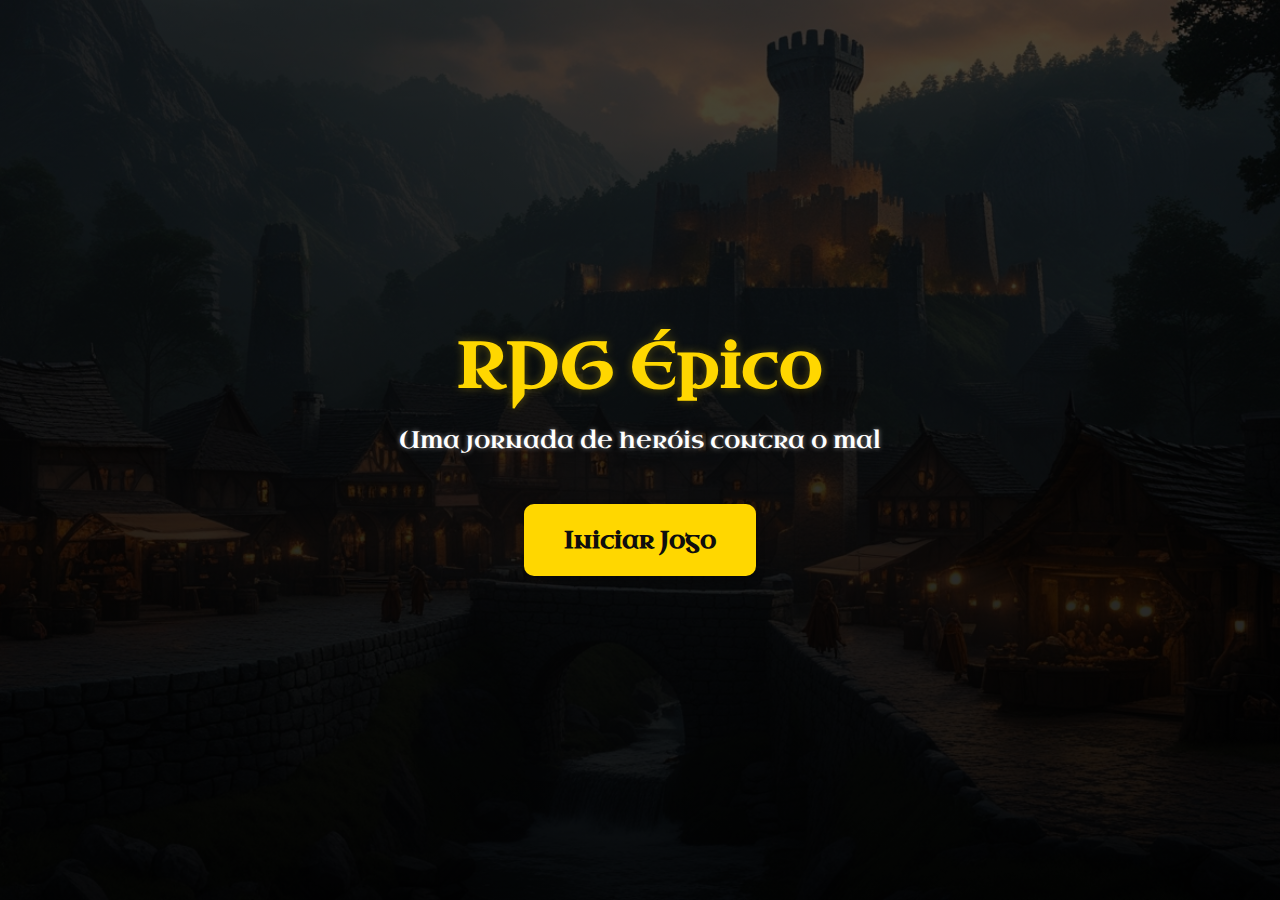
==== commit 8162e064: "style: Enhance UI with medieval font and action button icons" ====
--- a/index.html
+++ b/index.html
@@ -72,11 +72,13 @@
                 <!-- Informações do personagem selecionado -->
               </div>
               <div class="action-buttons">
-                <button id="attackButton" class="action-button">Atacar</button>
-                <button id="skillButton" class="action-button">
-                  Usar Habilidade
+                <button class="action-button" id="attackButton">
+                  ⚔️ Atacar
                 </button>
-                <button id="passButton" class="action-button">Passar</button>
+                <button class="action-button" id="skillButton">
+                  ✨ Usar Habilidade
+                </button>
+                <button class="action-button" id="passButton">⏭️ Passar</button>
               </div>
             </div>
           </div>
--- a/styles.css
+++ b/styles.css
@@ -1,3 +1,5 @@
+@import url("https://fonts.googleapis.com/css2?family=Uncial+Antiqua&display=swap");
+
 :root {
   --primary-color: #4a90e2;
   --primary-hover: #357abd;
@@ -83,7 +85,7 @@
   width: 100vw;
   height: 100vh;
   overflow: hidden;
-  font-family: "Arial", sans-serif;
+  font-family: "Uncial Antiqua", cursive;
 }
 
 .game-container {
@@ -100,20 +102,26 @@
   padding: 20px 40px;
   font-size: 24px;
   font-weight: bold;
-  color: var(--text-primary);
+  color: var(--text-dark);
   background-color: var(--primary-color);
   border: none;
   border-radius: 10px;
   cursor: pointer;
   box-shadow: 0 4px 8px var(--shadow-normal);
-  transition: transform 0.2s, box-shadow 0.2s;
+  transition: transform 0.2s ease, box-shadow 0.2s ease,
+    background-color 0.2s ease;
   z-index: 1;
+  font-family: "Uncial Antiqua", cursive;
 }
 
 .start-button:hover {
   transform: translateY(-2px);
   box-shadow: 0 6px 12px var(--shadow-hover);
-  background-color: var(--primary-hover);
+}
+
+.start-button:focus {
+  outline: none;
+  box-shadow: 0 0 0 3px rgba(255, 215, 0, 0.5);
 }
 
 .start-button:active {
@@ -292,24 +300,29 @@
   font-size: 0.8em;
   color: var(--text-primary);
   text-shadow: 1px 1px 1px var(--shadow-text);
+  font-family: cursive;
 }
 
 .hp-bar {
   background: var(--hp-color);
   box-shadow: 0 0 5px var(--hp-color);
+  font-family: cursive;
 }
 
 .mana-bar {
   background: var(--mana-color);
   box-shadow: 0 0 5px var(--mana-color);
+  font-family: cursive;
 }
 
 .attack-bar {
   background: var(--attack-color);
+  font-family: cursive;
 }
 
 .defense-bar {
   background: var(--defense-color);
+  font-family: cursive;
 }
 
 .stat-bar::after {
@@ -324,6 +337,7 @@
   border-radius: 10px;
   margin-top: auto;
   flex-shrink: 0;
+  font-family: cursive;
 }
 
 .character-abilities strong {
@@ -442,8 +456,6 @@
 
 .confirm-team {
   padding: 12px 30px;
-  background: var(--primary-color);
-  color: var(--text-primary);
   border: none;
   border-radius: 8px;
   cursor: pointer;
@@ -457,10 +469,16 @@
   z-index: 1001;
 }
 
-.confirm-team:hover {
-  background: var(--primary-hover);
-  transform: translateY(-2px);
-  box-shadow: 0 6px 12px var(--shadow-hover);
+button {
+  background: var(--border-gold) !important;
+  color: var(--text-dark) !important;
+  font-family: "Uncial Antiqua", cursive;
+  font-weight: 400;
+}
+button:hover {
+  background: var(--primary-hover) !important;
+  transform: translateY(-2px) !important;
+  box-shadow: 0 6px 12px var(--shadow-hover) !important;
 }
 
 .confirm-team:disabled {
@@ -468,6 +486,12 @@
   cursor: not-allowed;
   transform: none;
   box-shadow: none;
+}
+::-webkit-scrollbar {
+  width: 10px;
+}
+::-webkit-scrollbar-track {
+  background: var(--bg-darker);
 }
 
 /* Estilos para o tooltip */
@@ -497,6 +521,7 @@
   white-space: normal;
   box-shadow: 0 2px 5px var(--shadow-normal);
   pointer-events: none;
+  font-family: cursive;
 }
 
 .tooltip .tooltip-text::after {
@@ -635,6 +660,7 @@
   display: flex;
   gap: 15px;
   padding: 10px;
+  font-family: cursive;
 }
 
 .abilities-display {
@@ -653,6 +679,7 @@
   padding: 8px 12px;
   border-radius: 6px;
   border-left: 3px solid;
+  font-family: cursive;
 }
 
 .ability-item.passive {
@@ -831,6 +858,7 @@
   text-shadow: 1px 1px 2px var(--shadow-text);
   z-index: 2;
   font-weight: bold;
+  font-family: cursive;
 }
 
 /* Barras de status específicas */
@@ -1270,11 +1298,11 @@
 /* Definição da paleta de cores global */
 :root {
   /* Cores principais */
-  --primary-color: #4a8505;
-  --primary-hover: #5aa006;
-  --primary-dark: #1a472a;
-  --primary-medium: #2d5a3f;
-  --primary-darker: #0d2318;
+  --primary-color: var(--secondary-color);
+  --primary-hover: #a09d06;
+  --primary-dark: #47421a;
+  --primary-medium: #5a552d;
+  --primary-darker: #231d0d;
   --secondary-color: #ffd700;
   --danger-color: #ff4444;
   --info-color: #44aaff;
@@ -1309,6 +1337,7 @@
   --text-success: #98fb98;
   --text-info: #87ceeb;
   --text-danger: #ffcccc;
+  --text-dark: #0f0e0e;
 
   /* Sombras */
   --shadow-normal: rgba(0, 0, 0, 0.3);
@@ -1516,7 +1545,7 @@
 
 @keyframes pulse {
   0% {
-    box-shadow: 0 0 0 0 rgba(76, 175, 80, 0.4);
+    box-shadow: 0 0 0 0 rgba(175, 157, 76, 0.4);
   }
   70% {
     box-shadow: 0 0 0 10px rgba(76, 175, 80, 0);
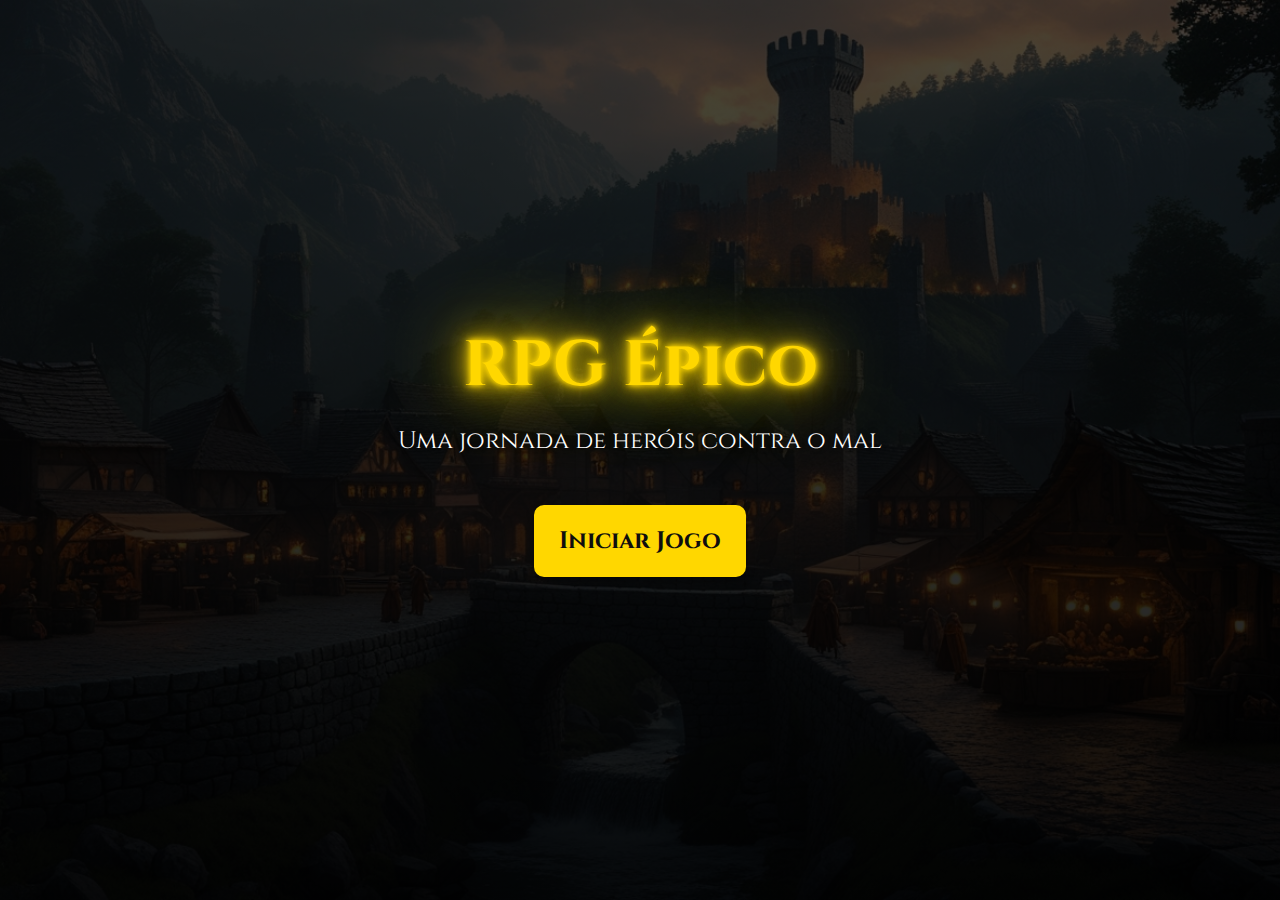
==== commit 725e328c: "feat: Enhance character display with tooltips and ability details" ====
--- a/index.html
+++ b/index.html
@@ -47,7 +47,7 @@
         <div id="battleScene" class="scene" data-scene="battle">
           <div class="game-screen">
             <div class="game-header">
-              <h2>Batalha RPG</h2>
+              <h2>Campo de Batalha</h2>
               <div class="turn-info">
                 Turno: <span id="turnCounter">1</span>
               </div>
--- a/styles.css
+++ b/styles.css
@@ -1,21 +1,54 @@
-@import url("https://fonts.googleapis.com/css2?family=Uncial+Antiqua&display=swap");
+@import url("https://fonts.googleapis.com/css2?family=Cinzel&display=swap");
 
 :root {
-  --primary-color: #4a90e2;
-  --primary-hover: #357abd;
-  --primary-dark: #1a1a2e;
-  --primary-medium: #16213e;
-  --primary-darker: #0f172a;
+  /* Cores principais */
+  --color-primary: #4a90e2;
+  --color-primary-hover: #357abd;
+  --color-primary-dark: #1a1a2e;
+  --color-primary-medium: #16213e;
+  --color-primary-darker: #0f172a;
+
+  /* Cores de texto */
   --text-primary: #ffffff;
+  --text-secondary: rgba(255, 255, 255, 0.8);
   --text-gold: #ffd700;
+
+  /* Cores de fundo */
   --bg-darker: #0a0a1a;
   --bg-primary: #1a1a2e;
   --bg-highlight: #2a2a4e;
+  --bg-card: rgba(26, 26, 46, 0.9);
+
+  /* Cores de borda e efeitos */
   --border-gold: #ffd700;
   --glow-gold: rgba(255, 215, 0, 0.3);
+  --glow-gold-strong: rgba(255, 215, 0, 0.5);
+
+  /* Sombras */
   --shadow-normal: rgba(0, 0, 0, 0.2);
   --shadow-hover: rgba(0, 0, 0, 0.3);
   --shadow-active: rgba(0, 0, 0, 0.1);
+  --shadow-text: rgba(0, 0, 0, 0.4);
+
+  /* Barras de status */
+  --bar-hp: #ff4444;
+  --bar-mana: #4444ff;
+  --bar-attack: #ffaa44;
+  --bar-defense: #44ff44;
+
+  /* Animações */
+  --transition-speed: 0.3s;
+  --transition-timing: ease;
+
+  /* Layout */
+  --border-radius-sm: 5px;
+  --border-radius-md: 10px;
+  --border-radius-lg: 15px;
+  --spacing-xs: 5px;
+  --spacing-sm: 10px;
+  --spacing-md: 15px;
+  --spacing-lg: 20px;
+  --spacing-xl: 25px;
 }
 
 * {
@@ -39,7 +72,8 @@
   left: 0;
   opacity: 0;
   visibility: hidden;
-  transition: opacity 0.6s ease-in-out, visibility 0.6s ease-in-out;
+  transition: opacity var(--transition-speed) var(--transition-timing),
+    visibility var(--transition-speed) var(--transition-timing);
 }
 
 .scene.active {
@@ -53,8 +87,7 @@
 }
 
 .scene.fade-in {
-  opacity: 1;
-  visibility: visible;
+  animation: fadeIn var(--transition-speed) var(--transition-timing);
 }
 
 /* Title Scene */
@@ -64,28 +97,28 @@
   left: 50%;
   transform: translate(-50%, -50%);
   text-align: center;
-  color: #fff;
+  color: var(--text-primary);
 }
 
 .game-title {
   font-size: 4em;
   margin-bottom: 0.5em;
-  color: #ffd700;
-  text-shadow: 0 0 10px rgba(255, 215, 0, 0.5);
+  color: var(--text-gold);
+  text-shadow: 0 0 10px var(--glow-gold);
 }
 
 .game-subtitle {
   font-size: 1.5em;
   margin-bottom: 2em;
-  color: #fff;
-  text-shadow: 0 0 5px rgba(255, 255, 255, 0.5);
+  color: var(--text-primary);
+  text-shadow: 0 0 5px var(--shadow-text);
 }
 
 body {
   width: 100vw;
   height: 100vh;
   overflow: hidden;
-  font-family: "Uncial Antiqua", cursive;
+  font-family: "Cinzel", cursive;
 }
 
 .game-container {
@@ -99,24 +132,26 @@
 }
 
 .start-button {
-  padding: 20px 40px;
+  padding: var(--spacing-lg) var(--spacing-xl);
   font-size: 24px;
   font-weight: bold;
-  color: var(--text-dark);
-  background-color: var(--primary-color);
+  color: var(--text-primary);
+  background-color: var(--color-primary);
   border: none;
-  border-radius: 10px;
+  border-radius: var(--border-radius-md);
   cursor: pointer;
   box-shadow: 0 4px 8px var(--shadow-normal);
-  transition: transform 0.2s ease, box-shadow 0.2s ease,
-    background-color 0.2s ease;
+  transition: transform var(--transition-speed) var(--transition-timing),
+    box-shadow var(--transition-speed) var(--transition-timing),
+    background-color var(--transition-speed) var(--transition-timing);
   z-index: 1;
-  font-family: "Uncial Antiqua", cursive;
+  font-family: "Cinzel", cursive;
 }
 
 .start-button:hover {
   transform: translateY(-2px);
   box-shadow: 0 6px 12px var(--shadow-hover);
+  background-color: var(--color-primary-hover);
 }
 
 .start-button:focus {
@@ -142,7 +177,7 @@
   padding: 20px;
   padding-bottom: 200px;
   overflow-y: auto;
-  z-index: 100;
+  z-index: 200;
 }
 
 .character-selection.active {
@@ -176,13 +211,13 @@
 
 .character-card {
   background: var(--bg-card);
-  border-radius: 15px;
-  padding: 20px;
+  border-radius: var(--border-radius-lg);
+  padding: var(--spacing-lg);
   cursor: pointer;
-  transition: all 0.3s ease;
+  transition: all var(--transition-speed) var(--transition-timing);
   display: flex;
   flex-direction: column;
-  gap: 12px;
+  gap: var(--spacing-md);
   min-height: 500px;
   height: auto;
   aspect-ratio: auto;
@@ -241,8 +276,8 @@
   color: var(--text-secondary);
   margin: 0;
   text-align: center;
-  border-bottom: 1px solid rgba(255, 215, 0, 0.3);
-  padding-bottom: 10px;
+  border-bottom: 1px solid var(--glow-gold);
+  padding-bottom: var(--spacing-sm);
   flex-shrink: 0;
 }
 
@@ -304,24 +339,24 @@
 }
 
 .hp-bar {
-  background: var(--hp-color);
-  box-shadow: 0 0 5px var(--hp-color);
+  background: var(--bar-hp);
+  box-shadow: 0 0 5px var(--bar-hp);
   font-family: cursive;
 }
 
 .mana-bar {
-  background: var(--mana-color);
-  box-shadow: 0 0 5px var(--mana-color);
+  background: var(--bar-mana);
+  box-shadow: 0 0 5px var(--bar-mana);
   font-family: cursive;
 }
 
 .attack-bar {
-  background: var(--attack-color);
+  background: var(--bar-attack);
   font-family: cursive;
 }
 
 .defense-bar {
-  background: var(--defense-color);
+  background: var(--bar-defense);
   font-family: cursive;
 }
 
@@ -380,26 +415,27 @@
   flex-wrap: wrap;
   max-width: 800px;
   position: relative;
-  z-index: 1001;
+  z-index: 201;
 }
 
 .team-slot {
   width: 80px;
   height: 80px;
-  border: 2px dashed var(--border-gold);
-  border-radius: 10px;
-  display: flex;
+  border: 2px solid var(--border-gold);
+  border-radius: var(--border-radius-md);
+  background: var(--bg-card);
+  margin: var(--spacing-xs);
+  position: relative;
+  cursor: pointer;
+  display: flex;
+  justify-content: center;
   align-items: center;
-  justify-content: center;
-  background: var(--bg-card);
-  position: relative;
-  transition: all 0.3s ease;
-  z-index: 1002;
-}
-
-.team-slot.filled {
-  border-style: solid;
-  background: var(--bg-warning);
+  transition: all var(--transition-speed) var(--transition-timing);
+}
+
+.team-slot:hover {
+  transform: translateY(-2px);
+  box-shadow: 0 0 15px var(--glow-gold);
 }
 
 .team-slot .character-emoji {
@@ -472,7 +508,7 @@
 button {
   background: var(--border-gold) !important;
   color: var(--text-dark) !important;
-  font-family: "Uncial Antiqua", cursive;
+  font-family: "Cinzel", cursive;
   font-weight: 400;
 }
 button:hover {
@@ -488,7 +524,7 @@
   box-shadow: none;
 }
 ::-webkit-scrollbar {
-  width: 10px;
+  width: 8px;
 }
 ::-webkit-scrollbar-track {
   background: var(--bg-darker);
@@ -498,42 +534,27 @@
 .tooltip {
   position: relative;
   display: inline-block;
-  cursor: help;
-  z-index: 10;
 }
 
 .tooltip .tooltip-text {
   visibility: hidden;
-  width: 200px;
   background-color: var(--bg-darker);
   color: var(--text-primary);
   text-align: center;
-  border-radius: 6px;
-  padding: 8px;
-  position: absolute;
-  z-index: 20;
+  padding: var(--spacing-sm);
+  border-radius: var(--border-radius-sm);
+  position: absolute;
+  z-index: 1000;
   bottom: 125%;
   left: 50%;
   transform: translateX(-50%);
   opacity: 0;
-  transition: opacity 0.3s;
-  font-size: 14px;
-  white-space: normal;
-  box-shadow: 0 2px 5px var(--shadow-normal);
-  pointer-events: none;
+  transition: opacity var(--transition-speed) var(--transition-timing);
+  white-space: nowrap;
+  font-size: 0.9em;
+  border: 1px solid var(--border-gold);
+  box-shadow: 0 0 10px var(--glow-gold);
   font-family: cursive;
-}
-
-.tooltip .tooltip-text::after {
-  content: "";
-  position: absolute;
-  top: 100%;
-  left: 50%;
-  margin-left: -5px;
-  border-width: 5px;
-  border-style: solid;
-  border-color: var(--bg-darker) transparent transparent transparent;
-  pointer-events: none;
 }
 
 .tooltip:hover .tooltip-text {
@@ -564,12 +585,17 @@
 }
 
 .game-header {
+  width: 100%;
+  position: fixed;
   display: flex;
   justify-content: space-between;
   align-items: center;
+  flex-direction: column;
   padding: 10px 20px;
   background: var(--bg-overlay);
   border-bottom: 2px solid var(--border-gold);
+  top: 0;
+  right: 0;
 }
 
 .game-header h2 {
@@ -591,7 +617,6 @@
   left: 0;
   right: 0;
   bottom: 0;
-  background: rgba(0, 0, 0, 0.4);
   border-radius: 20px;
   pointer-events: none;
 }
@@ -633,7 +658,9 @@
   font-size: 3em;
   color: var(--text-gold);
   font-weight: bold;
-  text-shadow: 0 0 10px var(--shadow-glow);
+  text-shadow: 0 0 5px var(--primary-color), 0 0 10px var(--primary-color),
+    0 0 20px var(--primary-color), 0 0 40px var(--primary-color),
+    0 0 80px var(--primary-color);
   margin: 10px 0;
   position: relative;
   transform: rotate(180deg);
@@ -720,30 +747,18 @@
 
 /* Estilos para os personagens na batalha */
 .battle-character {
-  height: fit-content;
-  position: relative;
-  width: 200px;
-  background: linear-gradient(
-    to bottom,
-    var(--bg-darker) 0%,
-    rgb(61 56 120 / 89%) 100%
-  );
-  border-radius: 15px;
-  padding: 15px;
-  display: flex;
-  flex-direction: column;
-  align-items: center;
-  gap: 10px;
-  box-shadow: 0 4px 8px var(--shadow-normal);
-  transition: all 0.3s ease;
-  overflow: visible;
-  margin-bottom: 25px;
-  border: 1px solid var(--border-light);
+  background: var(--bg-card);
+  border-radius: var(--border-radius-lg);
+  padding: var(--spacing-lg);
+  margin: var(--spacing-md);
+  position: relative;
+  width: 220px;
+  transition: all var(--transition-speed) var(--transition-timing);
 }
 
 /* Ajustes específicos para o chefe */
 .battle-character.boss {
-  width: 220px;
+  width: 480px;
   min-height: 280px;
   padding: 12px;
   background: linear-gradient(
@@ -761,14 +776,8 @@
 /* Estilo para o personagem ativo */
 .battle-character.active {
   border: 2px solid var(--border-gold);
-  box-shadow: 0 0 20px var(--shadow-glow);
+  box-shadow: 0 0 20px var(--glow-gold);
   transform: scale(1.05);
-  z-index: 4;
-  background: linear-gradient(
-    to bottom,
-    var(--bg-darker) 0%,
-    rgba(4, 92, 29, 0.89) 100%
-  );
 }
 
 /* Ajuste para o boss quando ativo */
@@ -863,25 +872,25 @@
 
 /* Barras de status específicas */
 .battle-character .hp-bar {
-  background: var(--hp-color);
-  box-shadow: 0 0 5px var(--hp-color);
+  background: var(--bar-hp);
+  box-shadow: 0 0 5px var(--bar-hp);
   width: 100%;
   height: 14px;
 }
 
 .battle-character .mana-bar {
-  background: var(--mana-color);
-  box-shadow: 0 0 5px var(--mana-color);
+  background: var(--bar-mana);
+  box-shadow: 0 0 5px var(--bar-mana);
   width: 100%;
   height: 14px;
 }
 
 .battle-character .attack-bar {
-  background: var(--attack-color);
+  background: var(--bar-attack);
 }
 
 .battle-character .defense-bar {
-  background: var(--defense-color);
+  background: var(--bar-defense);
 }
 
 .boss-emoji {
@@ -945,34 +954,35 @@
 .battle-messages {
   position: fixed;
   right: 20px;
-  top: 80px;
-  bottom: 132px;
+  top: 107px;
+  bottom: 134px;
   width: 300px;
   background-color: var(--bg-overlay);
-  border-radius: 8px;
   padding: 10px;
   overflow-y: auto;
   z-index: 999;
-  border: 2px solid var(--border-dark);
   box-shadow: 0 0 10px var(--shadow-normal);
   pointer-events: auto;
   transform: none;
 }
 
 .battle-message {
+  background: var(--bg-card);
+  border-radius: var(--border-radius-md);
+  padding: var(--spacing-xs);
+  margin: var(--spacing-xs) 0;
   color: var(--text-primary);
-  margin: 5px 0;
-  padding: 5px 8px;
-  border-radius: 4px;
   font-size: 0.9em;
-  animation: fadeIn 0.3s ease-in-out;
   display: flex;
   align-items: center;
-  word-break: break-word;
+  gap: var(--spacing-sm);
+  animation: fadeIn var(--transition-speed) var(--transition-timing);
+  font-family: cursive;
 }
 
 .battle-message .message-icon {
   margin-right: 8px;
+  margin-bottom: 2px;
   font-size: 1.1em;
 }
 
@@ -1022,11 +1032,11 @@
 }
 
 .turn-info {
-  position: fixed;
+  /* position: fixed; */
   top: 20px;
   left: 50%;
-  transform: translateX(-50%);
-  background: var(--bg-overlay);
+  /* transform: translateX(-50%); */
+  /* background: var(--bg-overlay); */
   color: var(--text-primary);
   padding: 10px 20px;
   border-radius: 5px;
@@ -1132,7 +1142,7 @@
 }
 
 .damage-number.boss {
-  color: var(--hp-color);
+  color: var(--bar-hp);
   font-size: 3em;
 }
 
@@ -1211,23 +1221,23 @@
 }
 
 .battle-character.boss .hp-bar {
-  background: var(--hp-color);
-  box-shadow: 0 0 5px var(--hp-color);
+  background: var(--bar-hp);
+  box-shadow: 0 0 5px var(--bar-hp);
   width: 100%;
 }
 
 .battle-character.boss .mana-bar {
-  background: var(--mana-color);
-  box-shadow: 0 0 5px var(--mana-color);
+  background: var(--bar-mana);
+  box-shadow: 0 0 5px var(--bar-mana);
   width: 100%;
 }
 
 .battle-character.boss .attack-bar {
-  background: var(--attack-color);
+  background: var(--bar-attack);
 }
 
 .battle-character.boss .defense-bar {
-  background: var(--defense-color);
+  background: var(--bar-defense);
 }
 
 .battle-character.boss .stat-bar::after {
@@ -1264,6 +1274,7 @@
 }
 
 .battle-area {
+  margin: 100px 0px;
   display: grid;
   grid-template-rows: auto 100px auto;
   gap: 15px;
@@ -1272,8 +1283,8 @@
   margin-bottom: 100px;
   height: calc(100vh - 180px);
   overflow-y: auto;
-  margin-right: 340px;
-  width: calc(100% - 360px);
+  /* margin-right: 340px;
+  width: calc(100% - 360px); */
   margin-left: 20px;
 }
 
@@ -1294,7 +1305,14 @@
   background-position: center;
   background-repeat: no-repeat;
 }
-
+.neon {
+  font-size: 48px;
+  font-weight: bold;
+  color: var(--primary-color); /* Cor do texto (ciano) */
+  text-shadow: 0 0 5px var(--primary-color), 0 0 10px var(--primary-color),
+    0 0 20px var(--primary-color), 0 0 40px var(--primary-color),
+    0 0 80px var(--primary-color);
+}
 /* Definição da paleta de cores global */
 :root {
   /* Cores principais */
@@ -1302,23 +1320,23 @@
   --primary-hover: #a09d06;
   --primary-dark: #47421a;
   --primary-medium: #5a552d;
-  --primary-darker: #231d0d;
+  --primary-darker: #060503;
   --secondary-color: #ffd700;
   --danger-color: #ff4444;
   --info-color: #44aaff;
   --disabled-color: #666666;
 
   /* Cores de status */
-  --hp-color: #ff3333;
-  --mana-color: #3366ff;
-  --attack-color: #ff8c00;
-  --defense-color: #33cc33;
+  --bar-hp: #ff4444;
+  --bar-mana: #4444ff;
+  --bar-attack: #ffaa44;
+  --bar-defense: #44ff44;
 
   /* Cores de fundo */
   --bg-dark: #111111;
   --bg-darker: rgba(0, 0, 0, 0.95);
   --bg-overlay: rgba(0, 0, 0, 0.8);
-  --bg-card: rgba(255, 255, 255, 0.1);
+  --bg-card: rgb(15 15 15 / 61%);
   --bg-success: rgba(0, 255, 0, 0.05);
   --bg-danger: rgba(255, 0, 0, 0.15);
   --bg-info: rgba(0, 128, 255, 0.2);
@@ -1556,7 +1574,7 @@
 }
 .boss-profile-image-container {
   width: 120px;
-  height: 120px;
+  height: 180px;
   border-radius: 50%;
   border: 3px solid var(--border-danger);
   box-shadow: 0 0 10px var(--shadow-glow);
@@ -1571,6 +1589,7 @@
   width: 100%;
   object-fit: cover;
   margin-left: -4px;
+  transform: scale(1.5);
 }
 
 .character-profile-image {
@@ -1590,7 +1609,6 @@
   width: 80px;
   height: 80px;
   margin: 5px auto;
-  cursor: help;
   position: relative;
 }
 
@@ -1688,7 +1706,7 @@
   height: 100%;
   display: none;
   opacity: 0;
-  transition: opacity 0.6s ease-in-out;
+  transition: opacity var(--transition-speed) var(--transition-timing);
   z-index: 10;
 }
 
@@ -1699,20 +1717,11 @@
 }
 
 .scene.fade-in {
-  animation: fadeIn 0.6s ease-in-out forwards;
+  animation: fadeIn var(--transition-speed) var(--transition-timing);
 }
 
 .scene.fade-out {
-  animation: fadeOut 0.6s ease-in-out forwards;
-}
-
-@keyframes fadeIn {
-  from {
-    opacity: 0;
-  }
-  to {
-    opacity: 1;
-  }
+  animation: fadeOut var(--transition-speed) var(--transition-timing);
 }
 
 @keyframes fadeOut {
@@ -1743,7 +1752,9 @@
   font-size: 4rem;
   color: var(--text-gold);
   margin-bottom: 1rem;
-  text-shadow: 0 0 10px var(--glow-gold);
+  text-shadow: 0 0 5px var(--primary-color), 0 0 10px var(--primary-color),
+    0 0 20px var(--primary-color), 0 0 40px var(--primary-color),
+    0 0 80px var(--primary-color);
   animation: pulse 2s infinite;
 }
 
